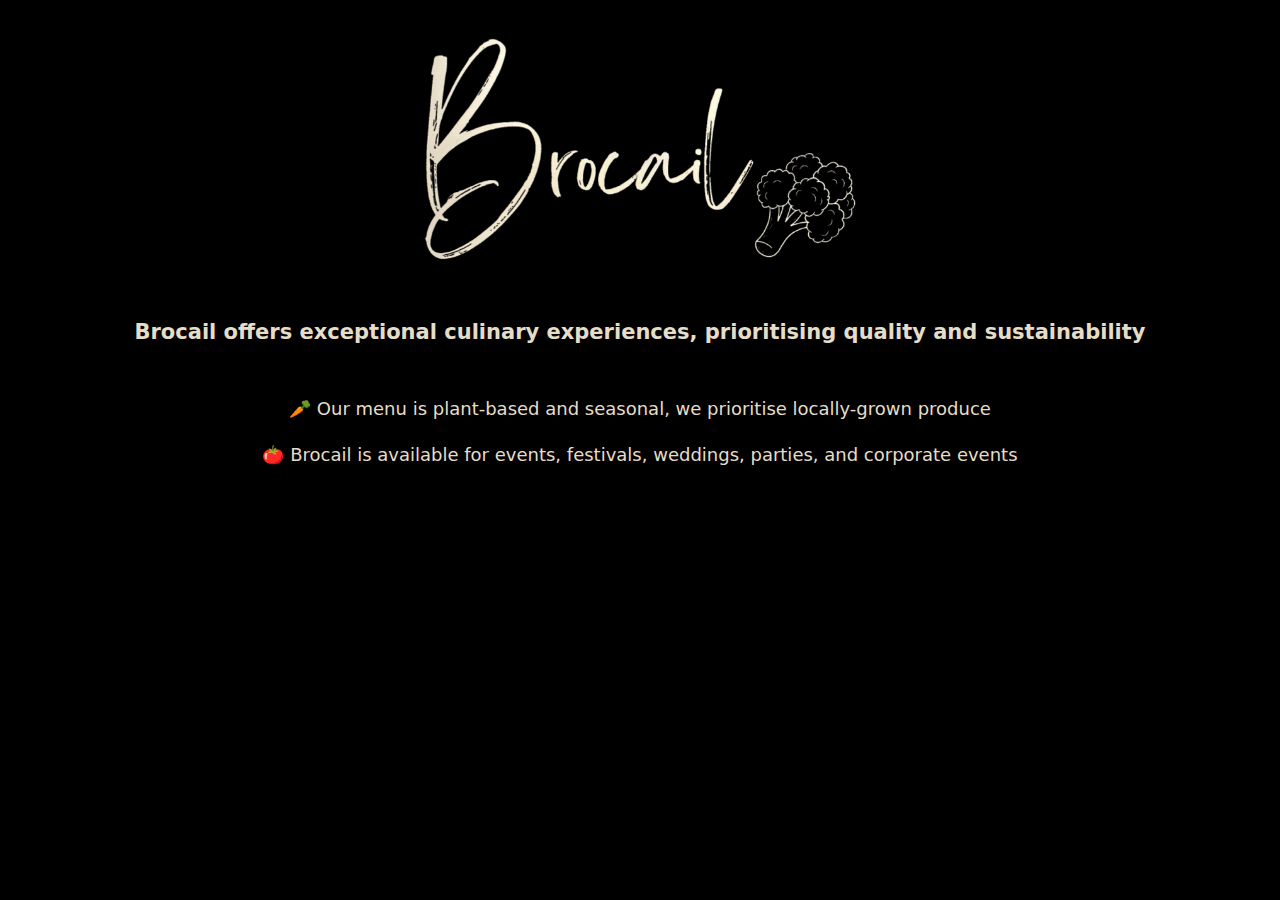
==== index.html @ dd88f06a "initial draft page" ====
<!DOCTYPE html>
<html lang="en">

<head>
	<meta charset="utf-8">
	<meta name="viewport" content="width=device-width, initial-scale=1">
	<meta http-equiv="Content-Security-Policy"
		content="default-src 'self'; script-src 'self' cdn.report-uri.com; style-src 'self'; connect-src f21f6ac16a785bc92af44e953728c15d.report-uri.com; upgrade-insecure-requests">
	<script type="text/json" id="csp-report-uri">
			{"keys" : ["blockedURI", "columnNumber", "disposition", "documentURI", "effectiveDirective", "lineNumber", "originalPolicy", "referrer", "sample", "sourceFile", "statusCode", "violatedDirective"],
			"reportUri" : "https://f21f6ac16a785bc92af44e953728c15d.report-uri.com/r/d/csp/enforce"}
		</script>
	<script src="https://cdn.report-uri.com/libs/report-uri-js/1.0.1/report-uri-js.min.js"
		integrity="sha256-Cng8gUe98XCqh5hc8nAM3y5I1iQHBjzOl8X3/iAd4jE=" crossorigin="anonymous"></script>
	<title>Brocail</title>
	<link rel="stylesheet" type="text/css" href="./css/normalize.css">
	<link rel="stylesheet" type="text/css" href="./css/style.css">
</head>

<body>
	<div class="content">
		<!-- image centered in the page-->
		<div class="center animate spin">
			<img src="./img/brocail.png" alt="Brocail" class="logo">
		</div>

		<h1>Brocail offers exceptional culinary experiences, prioritising quality and sustainability</h1>
		
		<p>🥕 Our menu is plant-based and seasonal, we prioritise locally-grown produce</p>
		<p>🍅 Brocail is available for events, festivals, weddings, parties, and corporate events</p>

	</div>
</body>

</html>
---- css/style.css ----
/**
  * Body
  */

body {
  background: #000;
  padding-top: 2%;
  padding-bottom: 2%;
}

body,
p,
h1,
h2 {
  font-family: -apple-system, system-ui, BlinkMacSystemFont, "Segoe UI", Roboto, Helvetica, Arial, sans-serif, "Apple Color Emoji", "Segoe UI Emoji";
  line-height: 1.55;
  text-align: center;
  color: #E5DDC8;
  margin-left: 5%;
  margin-right: 5%;
}

/**
  * Headers
  */
h1 {
  margin-top: 4%;
  margin-bottom: 4%;
  font-size: 19px;
}

h2 {
  margin-top: 6%;
  margin-bottom: 2%;
  font-size: 18px;
}

p {
  font-size: 16px;
}

#p404 img {
  width: 100px;
  min-width: 100px;
}

/**
  * 404 image
  */
img {
  display: block;
  margin-left: auto;
  margin-right: auto;
  width: 40%;
  min-width: 300px;
}

/**
  * Hyperlink color
  */
a {
  color: #1b95e0;
  text-decoration: none;
}

a:hover {
  text-decoration: underline;
}

/**
  * Reduce text size
  */
@media all and (min-width:768px) {
  h1 {
    font-size: 21px;
  }

  h2 {
    font-size: 20px;
  }

  p {
    font-size: 18px;
  }
}


.animate {
  animation-duration: 0.75s;
  animation-delay: 0.2s;
  animation-name: animate-fade;
  animation-timing-function: cubic-bezier(.26, .53, .74, 1.48);
  animation-fill-mode: backwards;
}

/* Spin In */
.animate.spin {
  animation-name: animate-spin;
  transform-style: preserve-3d;
  perspective: 1000px;
}

@keyframes animate-spin {
  0% {
    opacity: 0;
    transform: rotateY(-120deg) scale(0.9, .9);
  }

  100% {
    opacity: 1;
    transform: rotateY(0deg) scale(1, 1);
  }
}
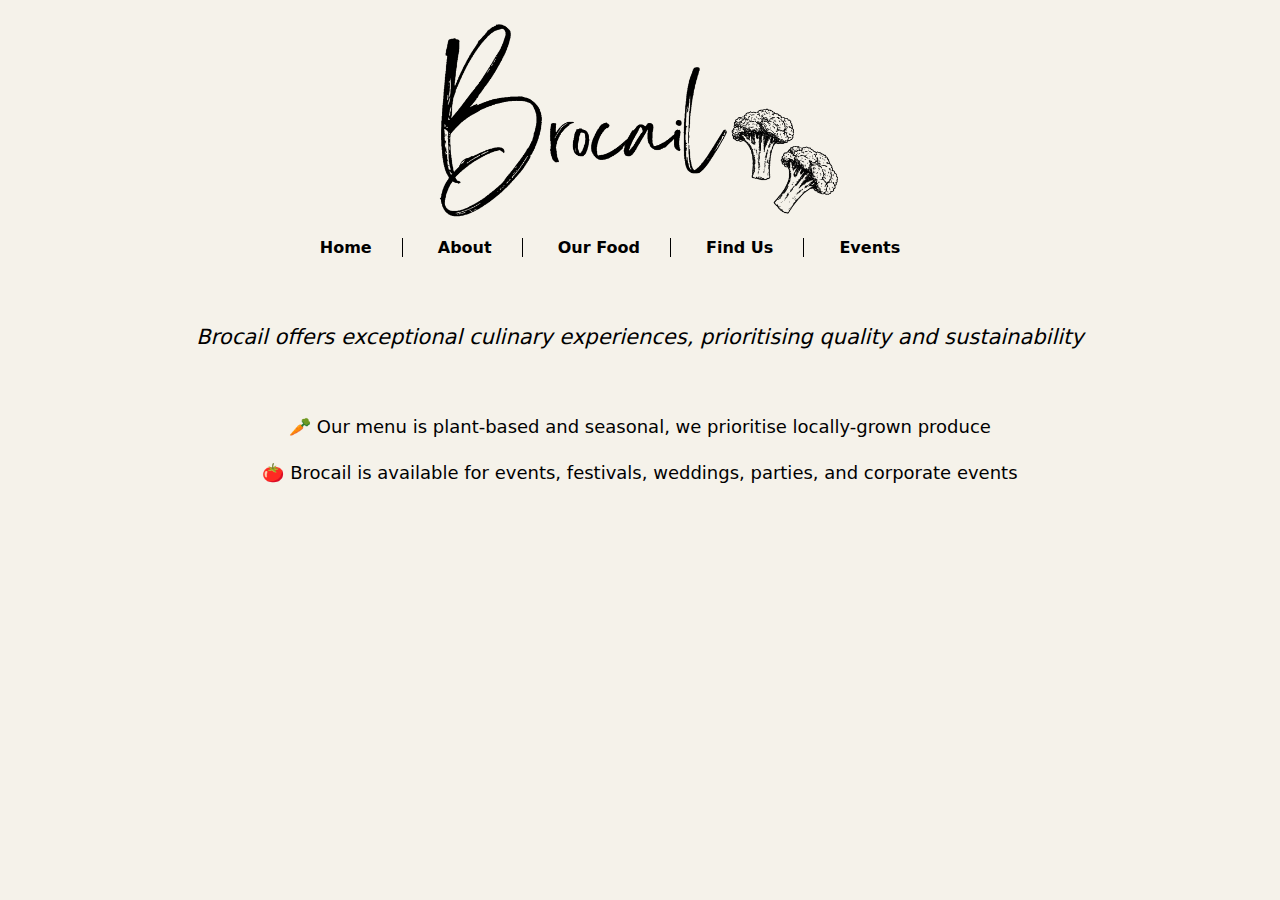
==== commit 4a496852: "colour scheme and new pages" ====
--- a/index.html
+++ b/index.html
@@ -19,17 +19,26 @@
 
 <body>
 	<div class="content">
-		<!-- image centered in the page-->
-		<div class="center animate spin">
-			<img src="./img/brocail.png" alt="Brocail" class="logo">
+		
+		<div class="center">
+			<img src="./img/brocail_bw.png" alt="Brocail" class="logo">
+
+			<nav>
+				<ul>
+					<li><a href="./index.html">Home</a></li>
+					<li><a href="./about.html">About</a></li>
+					<li><a href="./our-food.html">Our Food</a></li>
+					<li><a href="./find-us.html">Find Us</a></li>
+					<li><a href="./events.html">Events</a></li>
+				</ul>
+			</nav>
+			
+			<h1>Brocail offers exceptional culinary experiences, prioritising quality and sustainability</h1>
+
+			<p>🥕 Our menu is plant-based and seasonal, we prioritise locally-grown produce</p>
+			<p>🍅 Brocail is available for events, festivals, weddings, parties, and corporate events</p>
+
 		</div>
-
-		<h1>Brocail offers exceptional culinary experiences, prioritising quality and sustainability</h1>
-		
-		<p>🥕 Our menu is plant-based and seasonal, we prioritise locally-grown produce</p>
-		<p>🍅 Brocail is available for events, festivals, weddings, parties, and corporate events</p>
-
-	</div>
 </body>
 
 </html>--- a/css/style.css
+++ b/css/style.css
@@ -3,8 +3,8 @@
   */
 
 body {
-  background: #000;
-  padding-top: 2%;
+  background: #e5ddc861;
+  padding-top: 1%;
   padding-bottom: 2%;
 }
 
@@ -15,7 +15,7 @@
   font-family: -apple-system, system-ui, BlinkMacSystemFont, "Segoe UI", Roboto, Helvetica, Arial, sans-serif, "Apple Color Emoji", "Segoe UI Emoji";
   line-height: 1.55;
   text-align: center;
-  color: #E5DDC8;
+  color: #000;
   margin-left: 5%;
   margin-right: 5%;
 }
@@ -24,9 +24,11 @@
   * Headers
   */
 h1 {
-  margin-top: 4%;
-  margin-bottom: 4%;
+  margin-top: 40px;
+  margin-bottom: 40px;
   font-size: 19px;
+  font-style: italic;
+  font-weight: normal;
 }
 
 h2 {
@@ -49,9 +51,10 @@
   */
 img {
   display: block;
+  margin-bottom: 10px;
   margin-left: auto;
   margin-right: auto;
-  width: 40%;
+  width: 37%;
   min-width: 300px;
 }
 
@@ -59,7 +62,7 @@
   * Hyperlink color
   */
 a {
-  color: #1b95e0;
+  color: #000;
   text-decoration: none;
 }
 
@@ -73,6 +76,8 @@
 @media all and (min-width:768px) {
   h1 {
     font-size: 21px;
+    margin-top: 60px;
+    margin-bottom: 60px;
   }
 
   h2 {
@@ -85,29 +90,22 @@
 }
 
 
-.animate {
-  animation-duration: 0.75s;
-  animation-delay: 0.2s;
-  animation-name: animate-fade;
-  animation-timing-function: cubic-bezier(.26, .53, .74, 1.48);
-  animation-fill-mode: backwards;
+nav ul {
+  list-style-type: none;
+  margin: 0;
+  padding: 0;
+  overflow: hidden;
 }
 
-/* Spin In */
-.animate.spin {
-  animation-name: animate-spin;
-  transform-style: preserve-3d;
-  perspective: 1000px;
+nav ul li {
+  display: inline;
+  margin-right: 30px;
+  border-right: 1px solid #000;
+  padding-right: 30px;
+  /* bold font */
+  font-weight: bold;
 }
 
-@keyframes animate-spin {
-  0% {
-    opacity: 0;
-    transform: rotateY(-120deg) scale(0.9, .9);
-  }
-
-  100% {
-    opacity: 1;
-    transform: rotateY(0deg) scale(1, 1);
-  }
+nav ul li:last-child {
+  border-right: none; /* Removes border from the last item */
 }